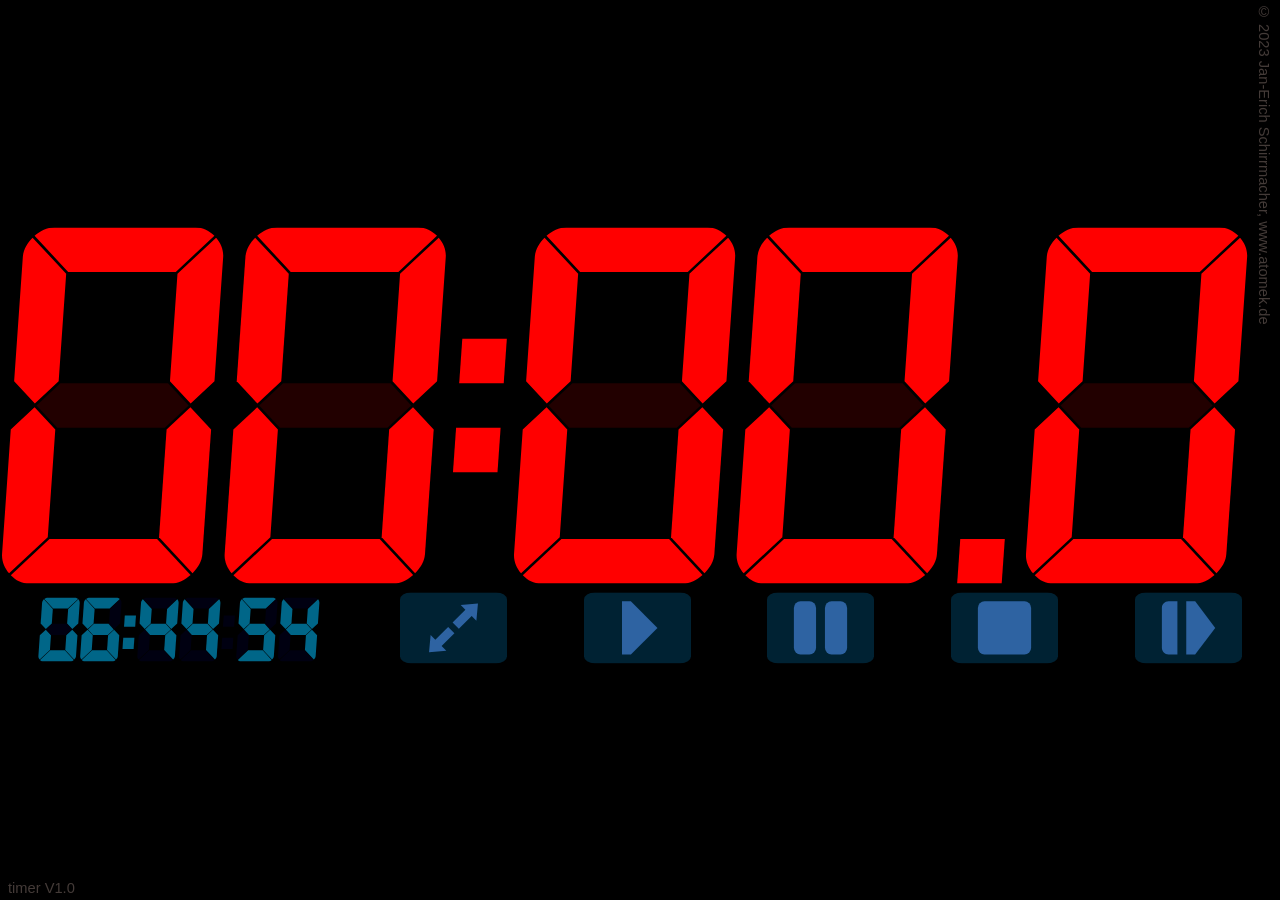
==== index.html @ 0ccf450e "Initial Release, not working" ====
<!DOCTYPE HTML>
<html lang="en">
<head>
    <meta charset="UTF-8" />
    <title></title>
    <meta name="viewport" content="width=device-width, initial-scale=1.0" />
    <script src="modules.js"></script>
    <script src="modulebar.js"></script>
    <style>   

        body {
            margin: 0;
            padding: 0;
            background-color: black;
            font: 11pt "Arial";
        }

        @media  (min-aspect-ratio: 100/49) {
            #timer {height: 100%;}
        }

        @media  (max-aspect-ratio: 100/49) {
            #timer {width: 100%;}
        }

        #timer {
            /* background-color: #222222; */
            position: absolute;
            left: 50%;
            top: 50%;
            transform: translateX(-50%) translateY(-50%);
            aspect-ratio: 23/8;
        }

        #display {
            height: 80%;
            /* background-color: #002222; */
        }

        #display svg {
            position: relative;
            height: 100%;
        }

        #clock {
            position: relative;
            top: 5%;
            height: 80%;
            aspect-ratio: 16/4;
        }

        #clock svg {
           position: relative;
           height: 90%;
        }

        .controls {
            height: 20%;
            /* background-color: #002200; */
            display: flex;
            justify-content: space-around;
            align-items: center;
        }

        #appnote {
          writing-mode: vertical-rl;
          position: absolute; right: 8px; top: 4px;
          color: hsla(20, 40%, 80%, 30%);
        }

        #versionnote {
          position: absolute; left: 8px; bottom: 4px;
          color: hsla(20, 40%, 80%, 30%);
        }

        .button {
            color: red;
            height: 80%;
            aspect-ratio: 3/2;
            background-size: contain;
            background-repeat: no-repeat;
            background-position: center;
            border-radius: 10%;
            background-color: #002233;
        }
        
        .button:hover {
            transition: 0.6s ease;
            background-color:  #00334d;
        }

        .button:active {
            transition: 0.2s ease;
            background-color: #004466;
        }

        .full {
            background-image: url("img/full1.svg");
        }

        .start {
            background-image: url("img/start.svg");
        }

        .pause {
            background-image: url("img/pause.svg");
        }

        .stop {
            background-image: url("img/stop.svg");
        }

        .continue {
            background-image: url("img/continue.svg");
        }

    </style>
    <script>

        const Mode = {
            Ready: "Ready",
            Running: "Running",
            Stopped: "Stopped",
            Paused: "Paused"                
        }

        class Timer {

            constructor(container) {
                this.container = container;
                this._mode = Mode.Ready;
            }

            get mode() {
                return this._mode;
            }

            set mode(value) {
                if (value!=this.mode) {
                    this._mode = value;
                    this.doModeChanged();
                }
            }

            start() {
                this.t0 = Date.UTC();
                this.mode = Mode.Running;
            }

            stop() {                
                this.t1 = Date.UTC();
                this.mode = Mode.Stopped;
            }

            pause() {
                this.t1 = Date.UTC();
                this.mode = Mode.Paused;
            }

            continue() {
                this.mode = Mode.Running;
            }
        }


        const timeFormat = new Intl.DateTimeFormat('en-us', {
            hour: "2-digit",
            minute:"2-digit",
            second:"2-digit",
            hour12: false,
        });

        function getTimeStr(time) {
            return timeFormat.format(time)
        }

        function updateClock() {
            let time = Date.now()
            let HHoMMoSS = getTimeStr(time);
            let HHoMM = HHoMMoSS.slice(0, 5);
            let o = (time % 1000) > 500 ? " " : ":";
            let SS = HHoMMoSS.slice(-2)
            clockdisplay.display(HHoMM+o+SS);
        }        

        window.onload = ()=>{
            modulebar = new ModuleBar(document.getElementById("display"), "88:88.8");
            modulebar.display("00:00.0")

            clockdisplay = new ModuleBar(document.getElementById("clock"), "88:88:88", "fat");
            clockdisplay.colors = ["#068", "#001"];
            updateClock();
            setInterval(()=>{this.updateClock()}, 150);
        }
    </script>
</head>
<body>
    <div id="timer">
        <div id="display"></div>
        <div class="controls">
            <div id="clock"></div>
            <div class="button full"></div>
            <div class="button start"></div>
            <div class="button pause"></div>
            <div class="button stop"></div>
            <div class="button continue"></div>
        </div>
    </div>
    <span id="appnote" >© 2023 Jan-Erich Schirrmacher, www.atomek.de</span>
    <span id="versionnote">timer V1.0</span>
</body>
</html>
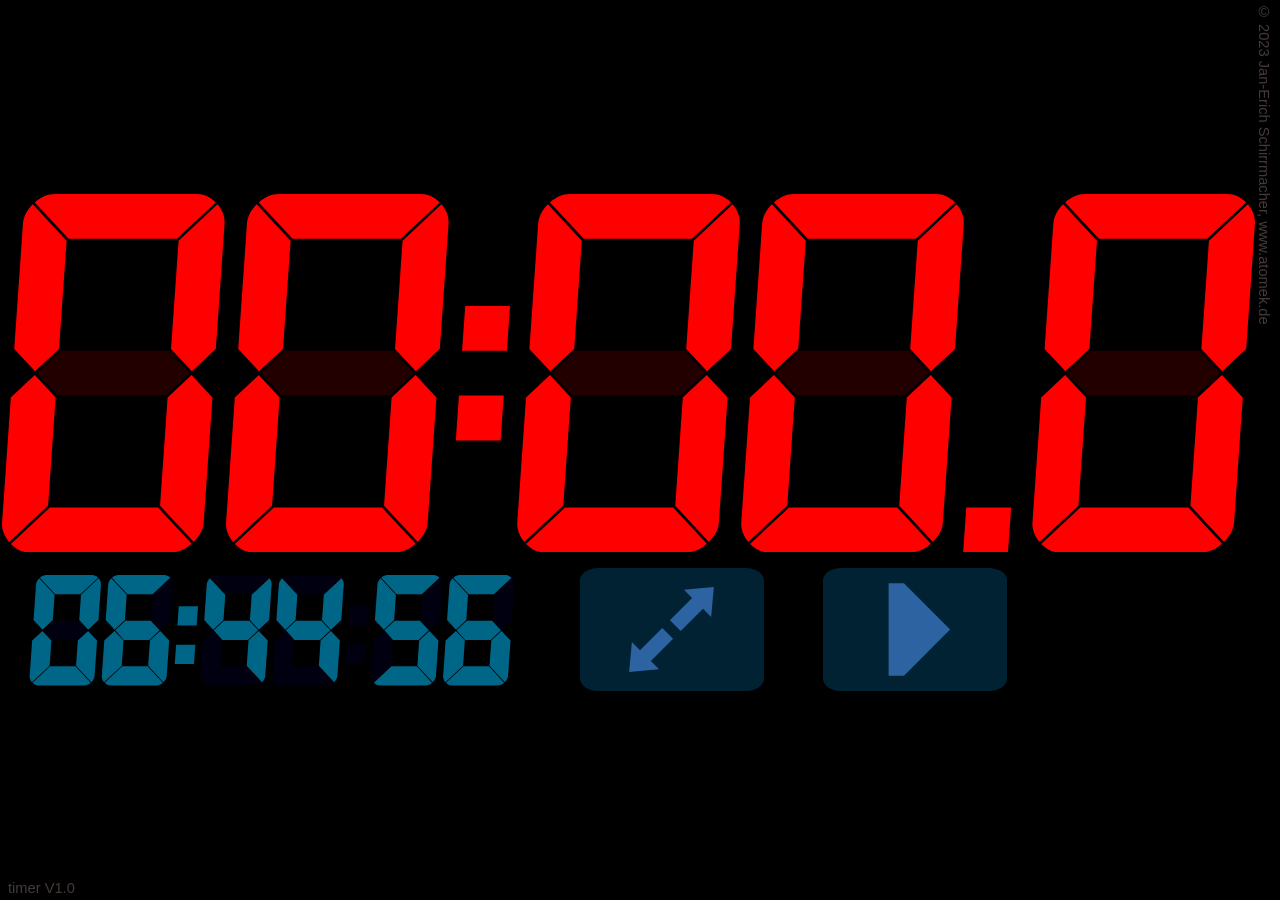
==== commit bcd4431b: "Alpha" ====
--- a/index.html
+++ b/index.html
@@ -4,6 +4,7 @@
     <meta charset="UTF-8" />
     <title></title>
     <meta name="viewport" content="width=device-width, initial-scale=1.0" />
+    <script src="timer.js"></script>
     <script src="modules.js"></script>
     <script src="modulebar.js"></script>
     <style>   
@@ -15,11 +16,11 @@
             font: 11pt "Arial";
         }
 
-        @media  (min-aspect-ratio: 100/49) {
+        @media  (min-aspect-ratio: 20/8) {
             #timer {height: 100%;}
         }
 
-        @media  (max-aspect-ratio: 100/49) {
+        @media  (max-aspect-ratio: 20/8) {
             #timer {width: 100%;}
         }
 
@@ -29,11 +30,11 @@
             left: 50%;
             top: 50%;
             transform: translateX(-50%) translateY(-50%);
-            aspect-ratio: 23/8;
+            aspect-ratio: 20/8;
         }
 
         #display {
-            height: 80%;
+            height: 70%;
             /* background-color: #002222; */
         }
 
@@ -55,7 +56,7 @@
         }
 
         .controls {
-            height: 20%;
+            height: 30%;
             /* background-color: #002200; */
             display: flex;
             justify-content: space-around;
@@ -74,7 +75,6 @@
         }
 
         .button {
-            color: red;
             height: 80%;
             aspect-ratio: 3/2;
             background-size: contain;
@@ -102,66 +102,12 @@
             background-image: url("img/start.svg");
         }
 
-        .pause {
-            background-image: url("img/pause.svg");
-        }
-
         .stop {
-            background-image: url("img/stop.svg");
-        }
-
-        .continue {
-            background-image: url("img/continue.svg");
+            background-image: url("img/stop.svg"); visibility: hidden;
         }
 
     </style>
     <script>
-
-        const Mode = {
-            Ready: "Ready",
-            Running: "Running",
-            Stopped: "Stopped",
-            Paused: "Paused"                
-        }
-
-        class Timer {
-
-            constructor(container) {
-                this.container = container;
-                this._mode = Mode.Ready;
-            }
-
-            get mode() {
-                return this._mode;
-            }
-
-            set mode(value) {
-                if (value!=this.mode) {
-                    this._mode = value;
-                    this.doModeChanged();
-                }
-            }
-
-            start() {
-                this.t0 = Date.UTC();
-                this.mode = Mode.Running;
-            }
-
-            stop() {                
-                this.t1 = Date.UTC();
-                this.mode = Mode.Stopped;
-            }
-
-            pause() {
-                this.t1 = Date.UTC();
-                this.mode = Mode.Paused;
-            }
-
-            continue() {
-                this.mode = Mode.Running;
-            }
-        }
-
 
         const timeFormat = new Intl.DateTimeFormat('en-us', {
             hour: "2-digit",
@@ -183,7 +129,26 @@
             clockdisplay.display(HHoMM+o+SS);
         }        
 
+        function select(classname) {
+            return document.querySelector("#timer ." + classname);
+        }
+
+        function div(dividend, divisor) {
+            let quotient = dividend / divisor;
+            return Math.floor(quotient);
+        }
+
+        function secondsToString(value) {
+            value = value % 3600.0;
+            let MM = new Intl.NumberFormat('en-US', {minimumIntegerDigits: 2}).format(div(value, 60.0));
+            let SSoSSS = new Intl.NumberFormat('en-US', {minimumIntegerDigits: 2, maximumFractionDigits: 3, minimumFractionDigits: 3}).format(value % 60.0);
+            return MM+":"+SSoSSS;
+        }
+
         window.onload = ()=>{
+        
+            console.log(secondsToString(125.12));
+
             modulebar = new ModuleBar(document.getElementById("display"), "88:88.8");
             modulebar.display("00:00.0")
 
@@ -191,6 +156,54 @@
             clockdisplay.colors = ["#068", "#001"];
             updateClock();
             setInterval(()=>{this.updateClock()}, 150);
+
+            timer = new Timer();
+            buttonStart = select("start");
+            buttonStop = select("stop");
+
+            buttonStart.onclick = (e) => {
+                switch(timer.mode) {
+                    case Mode.Ready:
+                        timer.start();
+                        setInterval(()=>{
+                            modulebar.display(secondsToString(timer.elapsed));
+                        }, 100);
+                        break;
+                    case Mode.Running:
+                        timer.pause();
+                        break;
+                    case Mode.Paused:
+                        timer.continue();
+                        break;
+                }
+            };
+
+            buttonStop.onclick = (e) => {
+                switch(timer.mode) {
+                    case Mode.Paused:
+                        timer.stop();
+                        break;
+                        
+                }
+            };
+
+            timer.onmodechanged = (e) => {
+                switch(e.target.mode) {
+                    case Mode.Ready:
+                        buttonStart.style.backgroundImage = "url(img/start.svg)";
+                        buttonStop.style.visibility = "hidden";
+                        break;
+                    case Mode.Running:
+                        buttonStart.style.backgroundImage = "url(img/pause.svg)";
+                        buttonStop.style.visibility = "hidden";
+                        break;
+                    case Mode.Paused:
+                        buttonStart.style.backgroundImage = "url(img/continue.svg)";
+                        buttonStop.style.visibility = "visible";
+                        break;
+                }    
+            }
+
         }
     </script>
 </head>
@@ -201,9 +214,7 @@
             <div id="clock"></div>
             <div class="button full"></div>
             <div class="button start"></div>
-            <div class="button pause"></div>
             <div class="button stop"></div>
-            <div class="button continue"></div>
         </div>
     </div>
     <span id="appnote" >© 2023 Jan-Erich Schirrmacher, www.atomek.de</span>
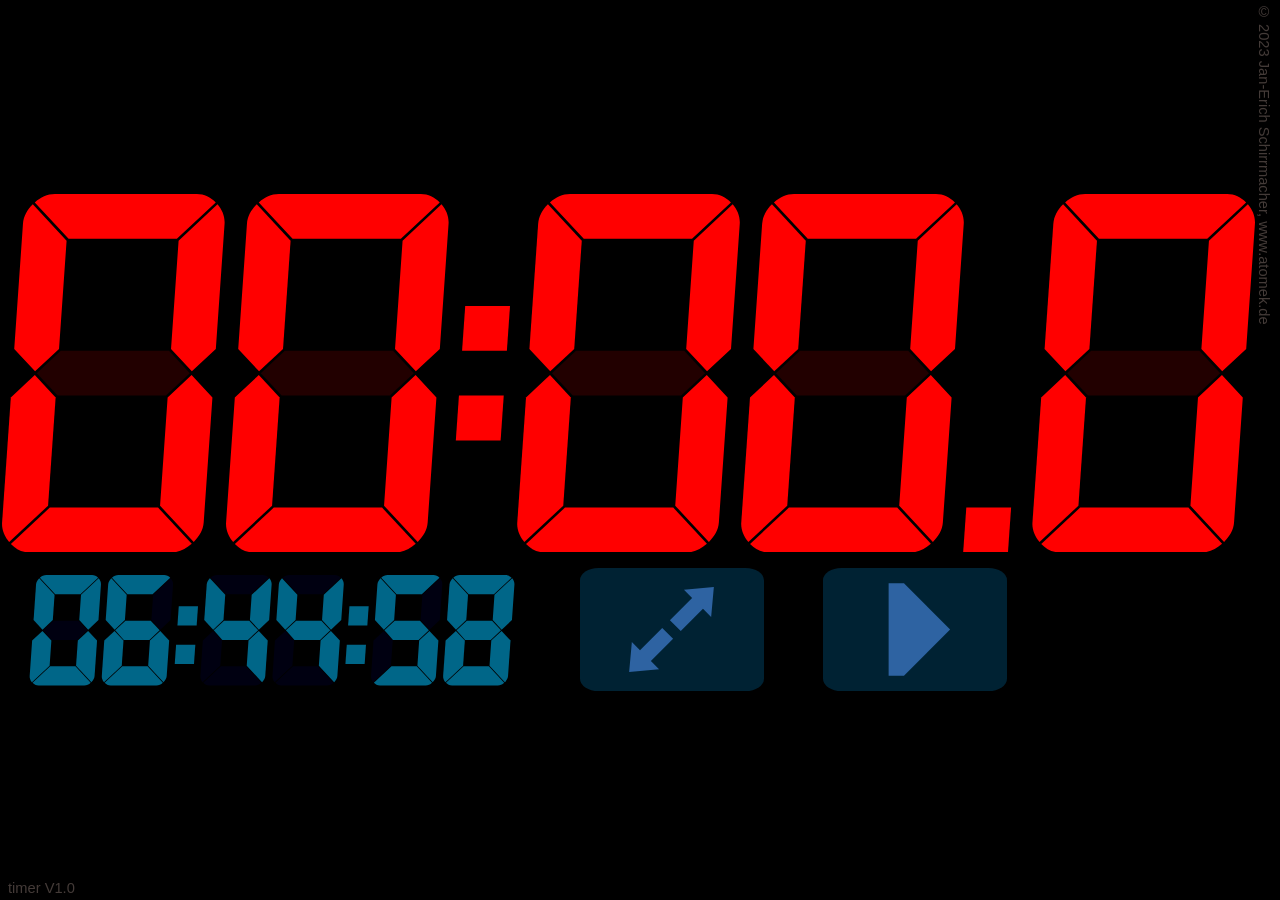
==== commit eb861ce1: "Controller code separated" ====
--- a/index.html
+++ b/index.html
@@ -2,216 +2,24 @@
 <html lang="en">
 <head>
     <meta charset="UTF-8" />
-    <title></title>
+    <title>Training Timer</title>
     <meta name="viewport" content="width=device-width, initial-scale=1.0" />
-    <script src="timer.js"></script>
+    <link rel="stylesheet" href="timer.css"/>
     <script src="modules.js"></script>
     <script src="modulebar.js"></script>
-    <style>   
-
-        body {
-            margin: 0;
-            padding: 0;
-            background-color: black;
-            font: 11pt "Arial";
-        }
-
-        @media  (min-aspect-ratio: 20/8) {
-            #timer {height: 100%;}
-        }
-
-        @media  (max-aspect-ratio: 20/8) {
-            #timer {width: 100%;}
-        }
-
-        #timer {
-            /* background-color: #222222; */
-            position: absolute;
-            left: 50%;
-            top: 50%;
-            transform: translateX(-50%) translateY(-50%);
-            aspect-ratio: 20/8;
-        }
-
-        #display {
-            height: 70%;
-            /* background-color: #002222; */
-        }
-
-        #display svg {
-            position: relative;
-            height: 100%;
-        }
-
-        #clock {
-            position: relative;
-            top: 5%;
-            height: 80%;
-            aspect-ratio: 16/4;
-        }
-
-        #clock svg {
-           position: relative;
-           height: 90%;
-        }
-
-        .controls {
-            height: 30%;
-            /* background-color: #002200; */
-            display: flex;
-            justify-content: space-around;
-            align-items: center;
-        }
-
-        #appnote {
-          writing-mode: vertical-rl;
-          position: absolute; right: 8px; top: 4px;
-          color: hsla(20, 40%, 80%, 30%);
-        }
-
-        #versionnote {
-          position: absolute; left: 8px; bottom: 4px;
-          color: hsla(20, 40%, 80%, 30%);
-        }
-
-        .button {
-            height: 80%;
-            aspect-ratio: 3/2;
-            background-size: contain;
-            background-repeat: no-repeat;
-            background-position: center;
-            border-radius: 10%;
-            background-color: #002233;
-        }
-        
-        .button:hover {
-            transition: 0.6s ease;
-            background-color:  #00334d;
-        }
-
-        .button:active {
-            transition: 0.2s ease;
-            background-color: #004466;
-        }
-
-        .full {
-            background-image: url("img/full1.svg");
-        }
-
-        .start {
-            background-image: url("img/start.svg");
-        }
-
-        .stop {
-            background-image: url("img/stop.svg"); visibility: hidden;
-        }
-
-    </style>
+    <script src="timer.js"></script>
+    <script src="timerctrl.js"></script>
     <script>
-
-        const timeFormat = new Intl.DateTimeFormat('en-us', {
-            hour: "2-digit",
-            minute:"2-digit",
-            second:"2-digit",
-            hour12: false,
-        });
-
-        function getTimeStr(time) {
-            return timeFormat.format(time)
-        }
-
-        function updateClock() {
-            let time = Date.now()
-            let HHoMMoSS = getTimeStr(time);
-            let HHoMM = HHoMMoSS.slice(0, 5);
-            let o = (time % 1000) > 500 ? " " : ":";
-            let SS = HHoMMoSS.slice(-2)
-            clockdisplay.display(HHoMM+o+SS);
-        }        
-
-        function select(classname) {
-            return document.querySelector("#timer ." + classname);
-        }
-
-        function div(dividend, divisor) {
-            let quotient = dividend / divisor;
-            return Math.floor(quotient);
-        }
-
-        function secondsToString(value) {
-            value = value % 3600.0;
-            let MM = new Intl.NumberFormat('en-US', {minimumIntegerDigits: 2}).format(div(value, 60.0));
-            let SSoSSS = new Intl.NumberFormat('en-US', {minimumIntegerDigits: 2, maximumFractionDigits: 3, minimumFractionDigits: 3}).format(value % 60.0);
-            return MM+":"+SSoSSS;
-        }
-
         window.onload = ()=>{
-        
-            console.log(secondsToString(125.12));
-
-            modulebar = new ModuleBar(document.getElementById("display"), "88:88.8");
-            modulebar.display("00:00.0")
-
-            clockdisplay = new ModuleBar(document.getElementById("clock"), "88:88:88", "fat");
-            clockdisplay.colors = ["#068", "#001"];
-            updateClock();
-            setInterval(()=>{this.updateClock()}, 150);
-
-            timer = new Timer();
-            buttonStart = select("start");
-            buttonStop = select("stop");
-
-            buttonStart.onclick = (e) => {
-                switch(timer.mode) {
-                    case Mode.Ready:
-                        timer.start();
-                        setInterval(()=>{
-                            modulebar.display(secondsToString(timer.elapsed));
-                        }, 100);
-                        break;
-                    case Mode.Running:
-                        timer.pause();
-                        break;
-                    case Mode.Paused:
-                        timer.continue();
-                        break;
-                }
-            };
-
-            buttonStop.onclick = (e) => {
-                switch(timer.mode) {
-                    case Mode.Paused:
-                        timer.stop();
-                        break;
-                        
-                }
-            };
-
-            timer.onmodechanged = (e) => {
-                switch(e.target.mode) {
-                    case Mode.Ready:
-                        buttonStart.style.backgroundImage = "url(img/start.svg)";
-                        buttonStop.style.visibility = "hidden";
-                        break;
-                    case Mode.Running:
-                        buttonStart.style.backgroundImage = "url(img/pause.svg)";
-                        buttonStop.style.visibility = "hidden";
-                        break;
-                    case Mode.Paused:
-                        buttonStart.style.backgroundImage = "url(img/continue.svg)";
-                        buttonStop.style.visibility = "visible";
-                        break;
-                }    
-            }
-
+            timerController = new TimerController(document.getElementById("timer"));
         }
     </script>
 </head>
 <body>
     <div id="timer">
-        <div id="display"></div>
+        <div class="display"></div>
         <div class="controls">
-            <div id="clock"></div>
+            <div class="clock"></div>
             <div class="button full"></div>
             <div class="button start"></div>
             <div class="button stop"></div>
--- a/timer.css
+++ b/timer.css
@@ -0,0 +1,97 @@
+body {
+    margin: 0;
+    padding: 0;
+    background-color: black;
+    font: 11pt "Arial";
+}
+
+@media  (min-aspect-ratio: 20/8) {
+    #timer {height: 100%;}
+}
+
+@media  (max-aspect-ratio: 20/8) {
+    #timer {width: 100%;}
+}
+
+#timer {
+    /* background-color: #222222; */
+    position: absolute;
+    left: 50%;
+    top: 50%;
+    transform: translateX(-50%) translateY(-50%);
+    aspect-ratio: 20/8;
+}
+
+#timer .display {
+    height: 70%;
+    /* background-color: #002222; */
+}
+
+#timer .display svg {
+    position: relative;
+    height: 100%;
+}
+
+#timer .clock {
+    position: relative;
+    top: 5%;
+    height: 80%;
+    aspect-ratio: 16/4;
+}
+
+#timer .clock svg {
+   position: relative;
+   height: 90%;
+}
+
+#timer .controls {
+    height: 30%;
+    /* background-color: #002200; */
+    display: flex;
+    justify-content: space-around;
+    align-items: center;
+}
+
+#appnote {
+  writing-mode: vertical-rl;
+  position: absolute; right: 8px; top: 4px;
+  color: hsla(20, 40%, 80%, 30%);
+}
+
+#versionnote {
+  position: absolute; left: 8px; bottom: 4px;
+  color: hsla(20, 40%, 80%, 30%);
+}
+
+.button {
+    height: 80%;
+    aspect-ratio: 3/2;
+    background-size: contain;
+    background-repeat: no-repeat;
+    background-position: center;
+    border-radius: 10%;
+    background-color: #002233;
+}
+
+.button:hover {
+    transition: 0.6s ease;
+    background-color:  #00334d;
+}
+
+.button:active {
+    transition: 0.2s ease;
+    background-color: #004466;
+}
+
+.full {
+    background-image: url("img/full1.svg");
+}
+
+.start {
+    background-image: url("img/start.svg");
+}
+
+.stop {
+    background-image: url("img/stop.svg"); visibility: hidden;
+}
+
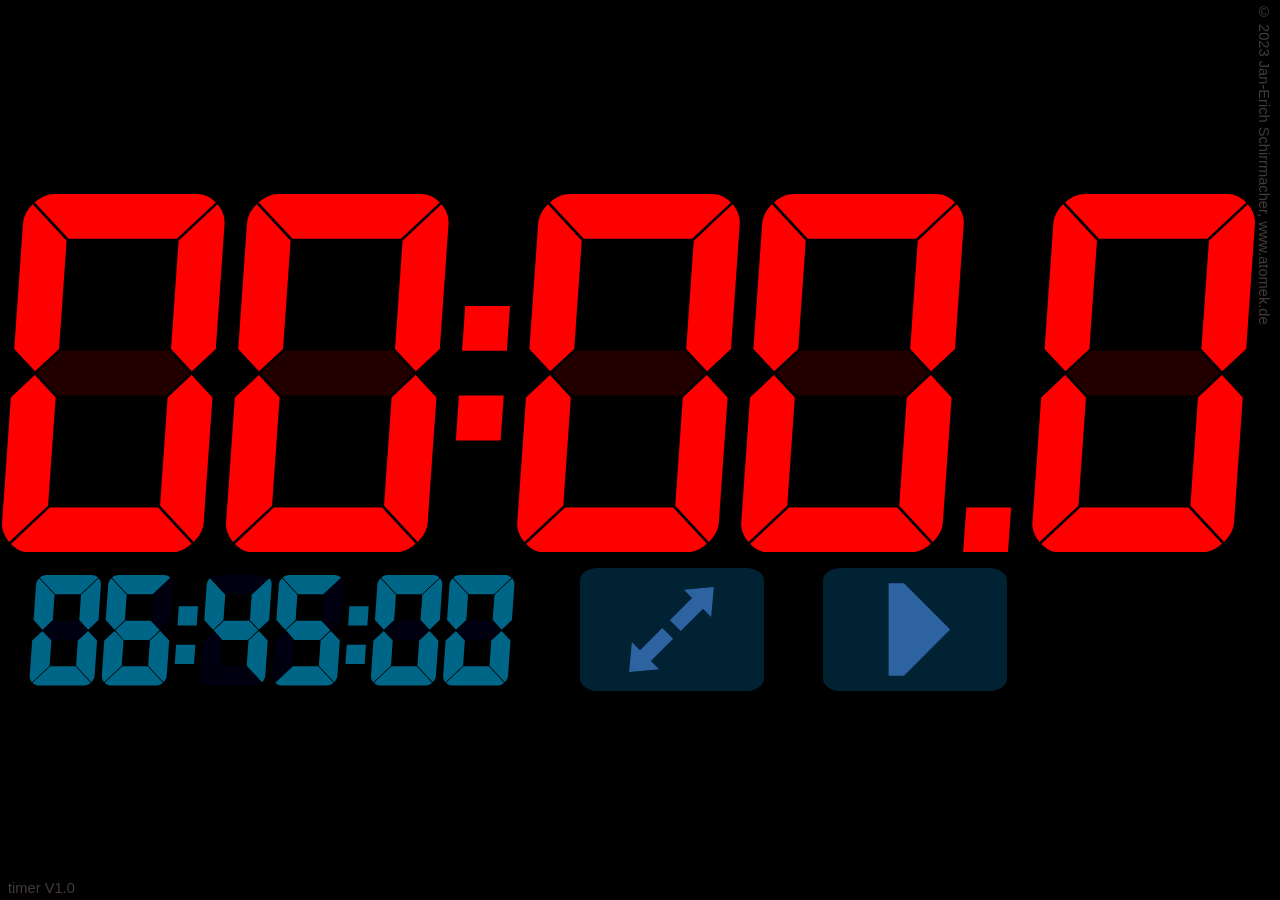
==== commit 190ecbe3: "Single quotes" ====
--- a/index.html
+++ b/index.html
@@ -1,5 +1,5 @@
 <!DOCTYPE HTML>
-<html lang="en">
+<html lang="de">
 <head>
     <meta charset="UTF-8" />
     <title>Training Timer</title>
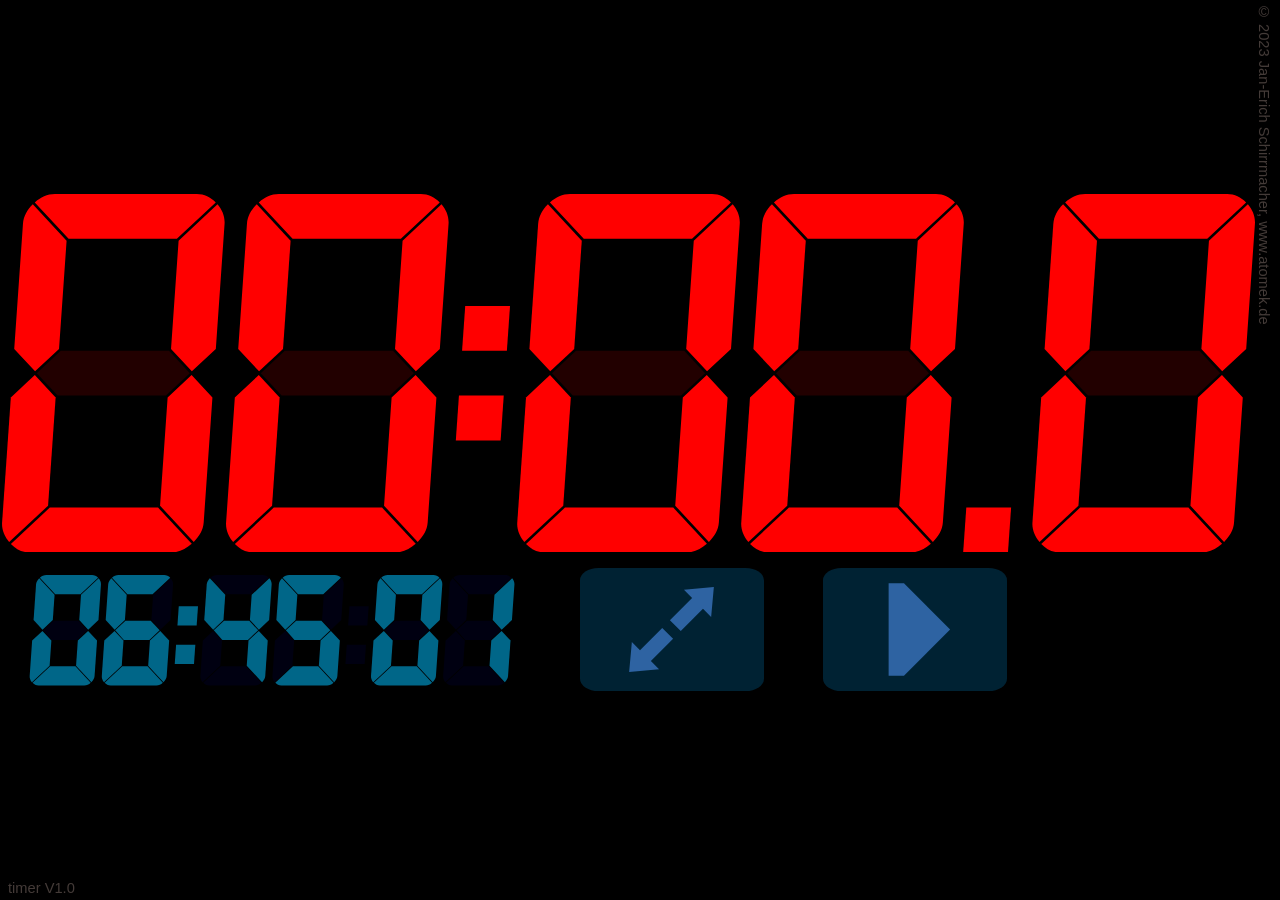
==== commit 2e64d8a7: "Favicon, Title, lang" ====
--- a/index.html
+++ b/index.html
@@ -1,9 +1,10 @@
 <!DOCTYPE HTML>
-<html lang="de">
+<html>
 <head>
     <meta charset="UTF-8" />
-    <title>Training Timer</title>
+    <title>Timer</title>
     <meta name="viewport" content="width=device-width, initial-scale=1.0" />
+    <link rel="icon" type="image/x-icon" href="favicon.ico">
     <link rel="stylesheet" href="timer.css"/>
     <script src="modules.js"></script>
     <script src="modulebar.js"></script>
